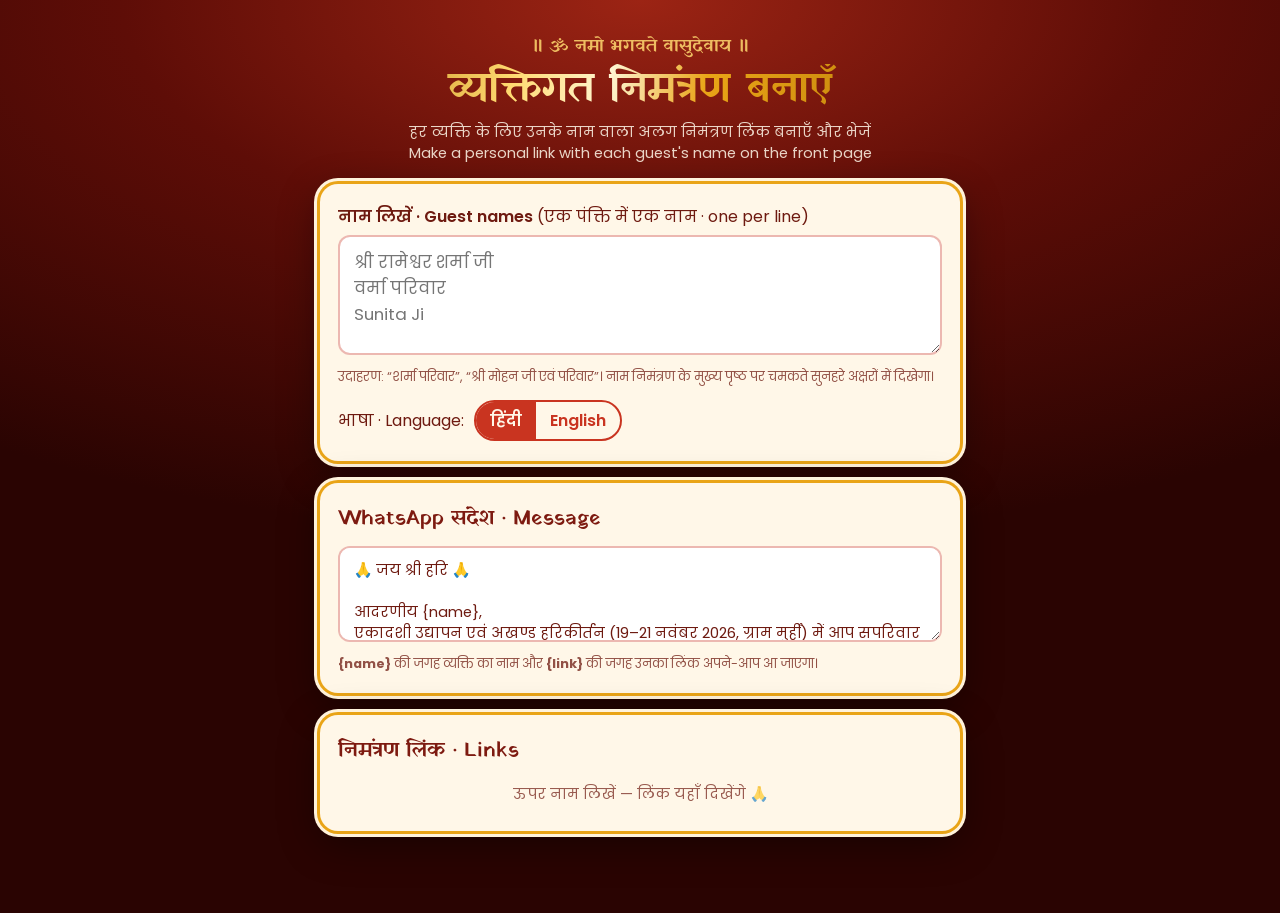
==== create.html @ a97f0918 "Add personal invitations with the guest's name on the front page - Animated gold name block on the l" ====
<!DOCTYPE html>
<html lang="hi">
<head>
  <meta charset="UTF-8" />
  <meta name="viewport" content="width=device-width, initial-scale=1.0, viewport-fit=cover" />
  <title>व्यक्तिगत निमंत्रण बनाएँ · Personal Invitations</title>
  <meta name="robots" content="noindex" />
  <meta name="theme-color" content="#6b0f0a" />
  <link rel="icon" href="data:image/svg+xml,<svg xmlns='http://www.w3.org/2000/svg' viewBox='0 0 100 100'><text y='.9em' font-size='90'>🪔</text></svg>" />
  <link rel="preconnect" href="https://fonts.googleapis.com" />
  <link rel="preconnect" href="https://fonts.gstatic.com" crossorigin />
  <link href="https://fonts.googleapis.com/css2?family=Yatra+One&family=Poppins:wght@400;600&display=swap" rel="stylesheet" />
  <style>
    :root { --red: #c93420; --maroon: #7d1a10; --gold: #e9a417; --gold-light: #ffd970; --cream: #fff7e8; --text: #6e1a10; }
    * { box-sizing: border-box; margin: 0; padding: 0; }
    html { background: #2a0402; }
    body {
      min-height: 100vh;
      font-family: "Poppins", system-ui, sans-serif;
      color: var(--text);
      background: radial-gradient(ellipse 90% 60% at 50% 0%, #9c2414 0%, #5e0d07 45%, #2a0402 100%) fixed;
      padding: 28px 16px 60px;
    }
    .wrap { max-width: 640px; margin: 0 auto; }
    header { text-align: center; color: var(--cream); margin-bottom: 20px; }
    header .om { font-family: "Yatra One", serif; color: var(--gold-light); font-size: 1.1rem; }
    h1 {
      font-family: "Yatra One", serif; font-weight: 400;
      font-size: clamp(1.9rem, 8vw, 2.6rem); line-height: 1.25; margin-top: 4px;
      background: linear-gradient(100deg, #b77a08, #ffd970 30%, #fff6d2 45%, #e9a417 60%, #b77a08);
      -webkit-background-clip: text; background-clip: text; color: transparent;
    }
    header p { opacity: .85; font-size: .92rem; margin-top: 6px; }
    .card {
      background: #fff7e8; border-radius: 18px; padding: 20px 18px;
      box-shadow: 0 0 0 3px var(--gold), 0 0 0 6px #fff3dc, 0 12px 40px rgba(0, 0, 0, .45);
      margin-bottom: 22px;
    }
    label { display: block; font-weight: 600; margin-bottom: 6px; }
    small.help { display: block; font-size: .8rem; opacity: .75; margin-top: 6px; }
    textarea {
      width: 100%; min-height: 120px; resize: vertical;
      font: inherit; font-size: 1.05rem; color: var(--text);
      padding: 12px 14px; border-radius: 12px;
      border: 2px solid rgba(201, 52, 32, .35); background: #fff;
    }
    textarea:focus { outline: none; border-color: var(--red); box-shadow: 0 0 0 3px rgba(233, 164, 23, .35); }
    .row { display: flex; flex-wrap: wrap; gap: 10px; align-items: center; margin-top: 14px; }
    .seg { display: inline-flex; border: 2px solid var(--red); border-radius: 999px; overflow: hidden; }
    .seg button { border: 0; background: transparent; color: var(--red); font: inherit; font-weight: 600; padding: 6px 14px; cursor: pointer; }
    .seg button[aria-pressed="true"] { background: var(--red); color: var(--cream); }
    .btn {
      display: inline-flex; align-items: center; justify-content: center; gap: 6px;
      border: 0; border-radius: 999px; cursor: pointer; text-decoration: none;
      font: inherit; font-weight: 600; font-size: .92rem; padding: 9px 16px;
      min-height: 40px;
    }
    .btn-gold { background: linear-gradient(135deg, #a86b05, #ffd970 35%, #e9a417 65%, #b77a08); color: #4e0a05; box-shadow: 0 4px 14px rgba(233, 164, 23, .45); }
    .btn-wa { background: #1fa855; color: #fff; }
    .btn-line { background: transparent; color: var(--red); box-shadow: inset 0 0 0 2px var(--red); }
    #list { list-style: none; display: grid; gap: 12px; }
    #list li {
      background: #fff; border-radius: 14px; padding: 12px 14px;
      border: 1.5px solid rgba(233, 164, 23, .6);
    }
    #list .nm { font-family: "Yatra One", serif; font-size: 1.25rem; color: var(--red); }
    #list .url { font-size: .76rem; opacity: .7; word-break: break-all; margin: 2px 0 10px; }
    #list .acts { display: flex; flex-wrap: wrap; gap: 8px; }
    .empty { text-align: center; opacity: .7; font-size: .92rem; padding: 6px 0; }
    .toast {
      position: fixed; left: 50%; bottom: 24px; transform: translate(-50%, 30px);
      background: #2a0402; color: var(--cream); padding: 10px 18px; border-radius: 999px;
      box-shadow: 0 0 0 2px var(--gold); opacity: 0; transition: .3s; pointer-events: none;
      font-size: .9rem; max-width: calc(100vw - 32px); text-align: center;
    }
    .toast.show { opacity: 1; transform: translate(-50%, 0); }
    h2 { font-family: "Yatra One", serif; font-weight: 400; color: var(--maroon); font-size: 1.3rem; margin-bottom: 12px; }
    .msg { width: 100%; min-height: 96px; font-size: .92rem; }
  </style>
</head>
<body>
  <div class="wrap">
    <header>
      <p class="om">॥ ॐ नमो भगवते वासुदेवाय ॥</p>
      <h1>व्यक्तिगत निमंत्रण बनाएँ</h1>
      <p>हर व्यक्ति के लिए उनके नाम वाला अलग निमंत्रण लिंक बनाएँ और भेजें<br>Make a personal link with each guest's name on the front page</p>
    </header>

    <section class="card">
      <label for="names">नाम लिखें · Guest names <span style="font-weight:400">(एक पंक्ति में एक नाम · one per line)</span></label>
      <textarea id="names" placeholder="श्री रामेश्वर शर्मा जी&#10;वर्मा परिवार&#10;Sunita Ji"></textarea>
      <small class="help">उदाहरण: “शर्मा परिवार”, “श्री मोहन जी एवं परिवार”। नाम निमंत्रण के मुख्य पृष्ठ पर चमकते सुनहरे अक्षरों में दिखेगा।</small>
      <div class="row">
        <span>भाषा · Language:</span>
        <div class="seg" id="langSeg" role="group" aria-label="Language">
          <button type="button" data-lang="hi" aria-pressed="true">हिंदी</button>
          <button type="button" data-lang="en" aria-pressed="false">English</button>
        </div>
      </div>
    </section>

    <section class="card">
      <h2>WhatsApp संदेश · Message</h2>
      <textarea id="msg" class="msg"></textarea>
      <small class="help"><b>{name}</b> की जगह व्यक्ति का नाम और <b>{link}</b> की जगह उनका लिंक अपने-आप आ जाएगा।</small>
    </section>

    <section class="card">
      <h2>निमंत्रण लिंक · Links</h2>
      <ul id="list"></ul>
      <p class="empty" id="empty">ऊपर नाम लिखें — लिंक यहाँ दिखेंगे 🙏</p>
    </section>
  </div>
  <div class="toast" id="toast" role="status" aria-live="polite"></div>

  <script>
  (() => {
    const $ = (id) => document.getElementById(id);
    const store = {
      get(k) { try { return localStorage.getItem(k); } catch (_) { return null; } },
      set(k, v) { try { localStorage.setItem(k, v); } catch (_) {} },
    };
    const base = new URL("./", location.href).href; // the invitation lives next to this page
    const DEFAULT_MSG = {
      hi: "🙏 जय श्री हरि 🙏\n\nआदरणीय {name},\nएकादशी उद्यापन एवं अखण्ड हरिकीर्तन (19–21 नवंबर 2026, ग्राम मुर्हीं) में आप सपरिवार सादर आमंत्रित हैं।\n\nआपका व्यक्तिगत निमंत्रण 👇\n{link}",
      en: "🙏 Jai Shri Hari 🙏\n\nDear {name},\nYou and your family are warmly invited to the Ekadashi Udyapan & Akhand Harikirtan (19–21 November 2026, Village Murhi).\n\nYour personal invitation 👇\n{link}",
    };
    let lang = store.get("mk-lang") === "en" ? "en" : "hi";
    $("names").value = store.get("mk-names") || "";
    $("msg").value = store.get("mk-msg-" + lang) || DEFAULT_MSG[lang];

    const clean = (n) => n.replace(/\s+/g, " ").trim().slice(0, 60);
    const linkFor = (name) => {
      const u = new URL(base);
      u.searchParams.set("guest", name);
      if (lang === "en") u.searchParams.set("lang", "en");
      return u.href;
    };
    const message = (name) => $("msg").value.split("{name}").join(name).split("{link}").join(linkFor(name));

    let toastT;
    function toast(t) {
      $("toast").textContent = t; $("toast").classList.add("show");
      clearTimeout(toastT); toastT = setTimeout(() => $("toast").classList.remove("show"), 2200);
    }
    async function copy(text) {
      try { await navigator.clipboard.writeText(text); }
      catch (_) {
        const ta = document.createElement("textarea"); ta.value = text; document.body.appendChild(ta);
        ta.select(); document.execCommand("copy"); ta.remove();
      }
      toast("कॉपी हो गया ✓ Copied");
    }
    function btn(cls, label, onClick, href) {
      const el = document.createElement(href ? "a" : "button");
      el.className = "btn " + cls; el.textContent = label;
      if (href) { el.href = href; el.target = "_blank"; el.rel = "noopener"; }
      else { el.type = "button"; el.addEventListener("click", onClick); }
      return el;
    }

    function render() {
      const names = [...new Set($("names").value.split(/\n|,/).map(clean).filter(Boolean))];
      const list = $("list"); list.textContent = "";
      $("empty").hidden = names.length > 0;
      names.forEach((name) => {
        const li = document.createElement("li");
        const nm = document.createElement("div"); nm.className = "nm"; nm.textContent = name;
        const url = document.createElement("div"); url.className = "url"; url.textContent = linkFor(name);
        const acts = document.createElement("div"); acts.className = "acts";
        acts.append(
          btn("btn-wa", "💬 WhatsApp", null, "https://wa.me/?text=" + encodeURIComponent(message(name))),
          btn("btn-gold", "📋 संदेश कॉपी", () => copy(message(name))),
          btn("btn-line", "🔗 लिंक कॉपी", () => copy(linkFor(name))),
          btn("btn-line", "👁️ देखें", null, linkFor(name)),
        );
        li.append(nm, url, acts);
        list.appendChild(li);
      });
    }

    function setLang(l) {
      lang = l; store.set("mk-lang", l);
      document.querySelectorAll("#langSeg button").forEach((b) => b.setAttribute("aria-pressed", String(b.dataset.lang === l)));
      $("msg").value = store.get("mk-msg-" + l) || DEFAULT_MSG[l];
      render();
    }
    document.querySelectorAll("#langSeg button").forEach((b) => b.addEventListener("click", () => setLang(b.dataset.lang)));
    $("names").addEventListener("input", () => { store.set("mk-names", $("names").value); render(); });
    $("msg").addEventListener("input", () => { store.set("mk-msg-" + lang, $("msg").value); render(); });
    setLang(lang);
  })();
  </script>
</body>
</html>
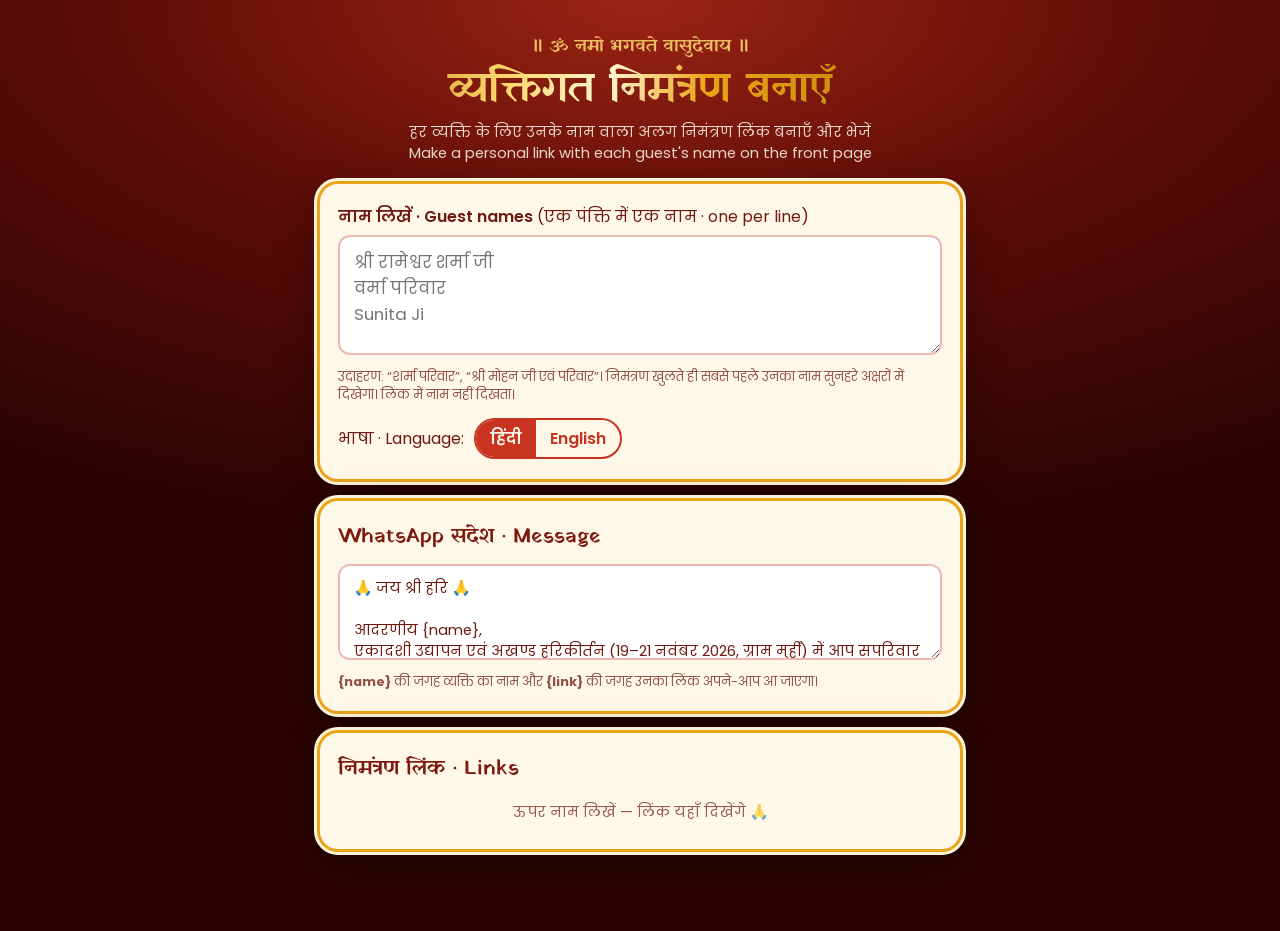
==== commit 23d4b6e8: "Show the guest's name first, and hide the name in the link - New full-screen name intro before the t" ====
--- a/create.html
+++ b/create.html
@@ -89,7 +89,7 @@
     <section class="card">
       <label for="names">नाम लिखें · Guest names <span style="font-weight:400">(एक पंक्ति में एक नाम · one per line)</span></label>
       <textarea id="names" placeholder="श्री रामेश्वर शर्मा जी&#10;वर्मा परिवार&#10;Sunita Ji"></textarea>
-      <small class="help">उदाहरण: “शर्मा परिवार”, “श्री मोहन जी एवं परिवार”। नाम निमंत्रण के मुख्य पृष्ठ पर चमकते सुनहरे अक्षरों में दिखेगा।</small>
+      <small class="help">उदाहरण: “शर्मा परिवार”, “श्री मोहन जी एवं परिवार”। निमंत्रण खुलते ही सबसे पहले उनका नाम सुनहरे अक्षरों में दिखेगा। लिंक में नाम नहीं दिखता।</small>
       <div class="row">
         <span>भाषा · Language:</span>
         <div class="seg" id="langSeg" role="group" aria-label="Language">
@@ -113,6 +113,7 @@
   </div>
   <div class="toast" id="toast" role="status" aria-live="polite"></div>
 
+  <script src="name-code.js"></script>
   <script>
   (() => {
     const $ = (id) => document.getElementById(id);
@@ -130,12 +131,8 @@
     $("msg").value = store.get("mk-msg-" + lang) || DEFAULT_MSG[lang];
 
     const clean = (n) => n.replace(/\s+/g, " ").trim().slice(0, 60);
-    const linkFor = (name) => {
-      const u = new URL(base);
-      u.searchParams.set("guest", name);
-      if (lang === "en") u.searchParams.set("lang", "en");
-      return u.href;
-    };
+    // the name is turned into a code, so the link doesn't show it
+    const linkFor = (name) => base + "?i=" + NameCode.encode(name, lang);
     const message = (name) => $("msg").value.split("{name}").join(name).split("{link}").join(linkFor(name));
 
     let toastT;
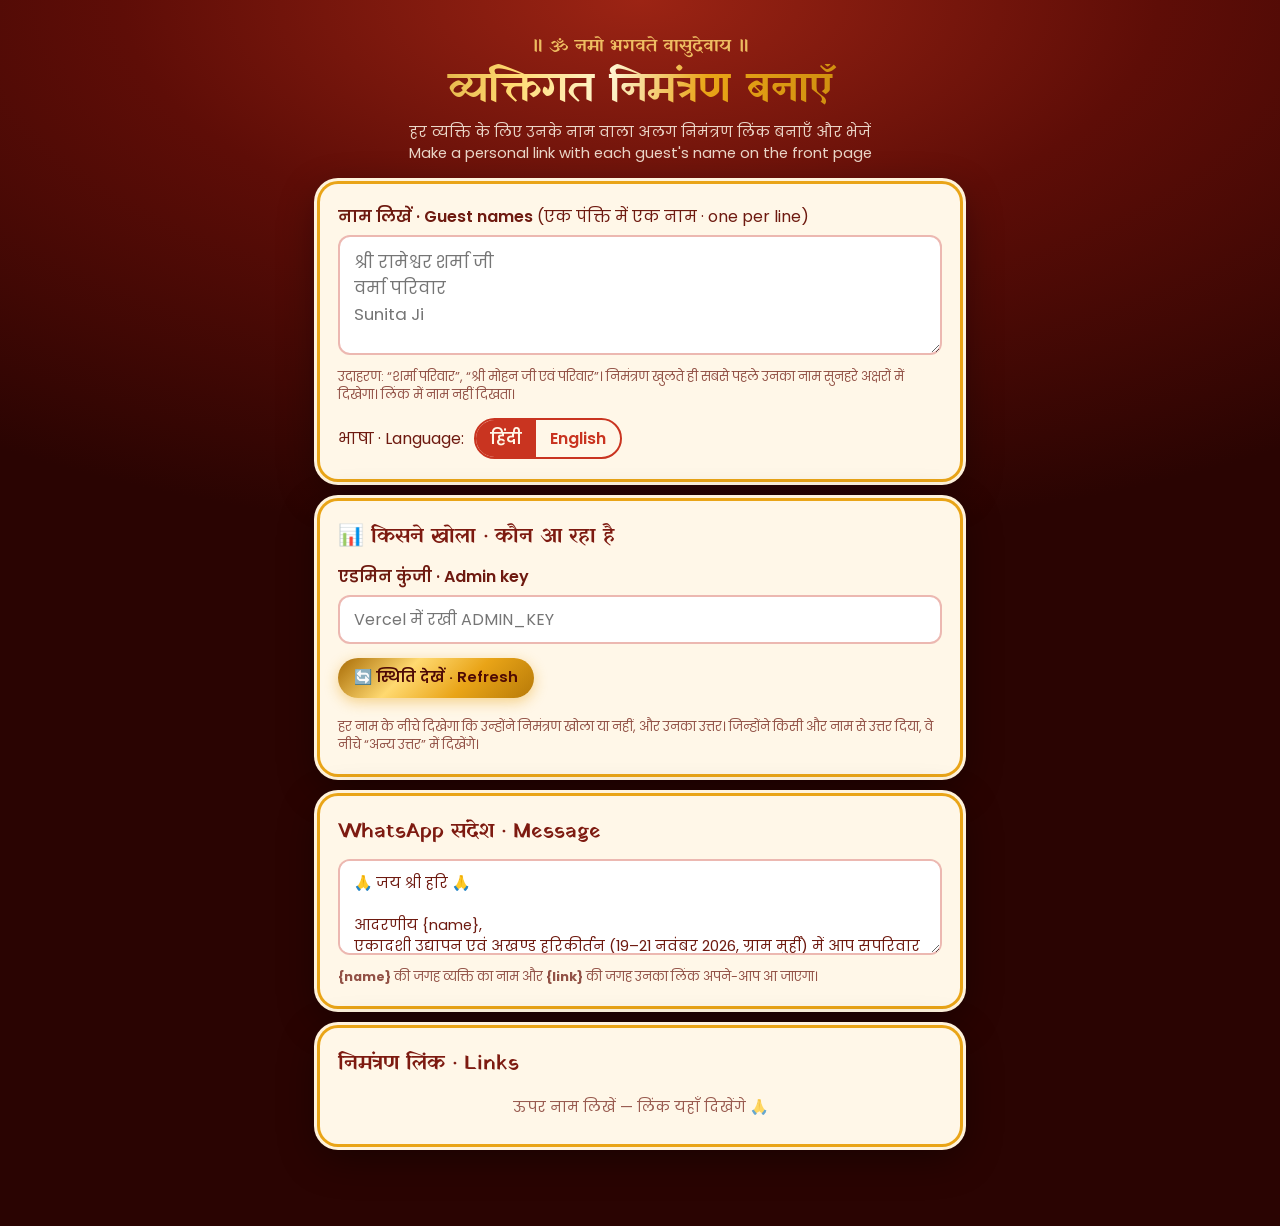
==== commit 9ef3a5f6: "Add open tracking, RSVP, personal status card and day-by-day updates - api/track, api/rsvp, api/stat" ====
--- a/create.html
+++ b/create.html
@@ -76,6 +76,21 @@
     .toast.show { opacity: 1; transform: translate(-50%, 0); }
     h2 { font-family: "Yatra One", serif; font-weight: 400; color: var(--maroon); font-size: 1.3rem; margin-bottom: 12px; }
     .msg { width: 100%; min-height: 96px; font-size: .92rem; }
+    input.key { width: 100%; font: inherit; padding: 10px 14px; border-radius: 12px; border: 2px solid rgba(201, 52, 32, .35); }
+    .sum { display: grid; grid-template-columns: repeat(auto-fit, minmax(110px, 1fr)); gap: 8px; margin-top: 14px; }
+    .sum div { background: #fff; border: 1.5px solid rgba(233, 164, 23, .6); border-radius: 12px; padding: 8px; text-align: center; }
+    .sum b { display: block; font-size: 1.5rem; color: var(--red); }
+    .sum small { font-size: .78rem; opacity: .8; }
+    .st { display: flex; flex-wrap: wrap; gap: 6px; margin: 2px 0 8px; }
+    .chip { font-size: .78rem; padding: 2px 10px; border-radius: 999px; background: #f3e6d0; }
+    .chip.open { background: #e3f1ff; color: #144f8a; }
+    .chip.no-open { background: #f4f4f4; color: #777; }
+    .chip.yes { background: #dff4e5; color: #1d7339; }
+    .chip.maybe { background: #fff1cc; color: #8a5a00; }
+    .chip.nope { background: #fde2dd; color: #9b2b1b; }
+    .note { font-size: .85rem; font-style: italic; margin: -4px 0 8px; opacity: .85; }
+    #others li { background: #fff; border-radius: 12px; padding: 10px 14px; border: 1.5px solid rgba(233, 164, 23, .6); }
+    .err { color: var(--red); font-size: .88rem; margin-top: 8px; }
   </style>
 </head>
 <body>
@@ -96,6 +111,20 @@
           <button type="button" data-lang="hi" aria-pressed="true">हिंदी</button>
           <button type="button" data-lang="en" aria-pressed="false">English</button>
         </div>
+      </div>
+    </section>
+
+    <section class="card">
+      <h2>📊 किसने खोला · कौन आ रहा है</h2>
+      <label for="key">एडमिन कुंजी · Admin key</label>
+      <input id="key" class="key" type="password" autocomplete="off" placeholder="Vercel में रखी ADMIN_KEY" />
+      <div class="row"><button class="btn btn-gold" id="refresh" type="button">🔄 स्थिति देखें · Refresh</button></div>
+      <p class="err" id="err" hidden></p>
+      <div class="sum" id="sum" hidden></div>
+      <small class="help">हर नाम के नीचे दिखेगा कि उन्होंने निमंत्रण खोला या नहीं, और उनका उत्तर। जिन्होंने किसी और नाम से उत्तर दिया, वे नीचे “अन्य उत्तर” में दिखेंगे।</small>
+      <div id="othersBox" hidden>
+        <h2 style="margin-top:16px">अन्य उत्तर · Other replies</h2>
+        <ul id="others" style="list-style:none;display:grid;gap:10px"></ul>
       </div>
     </section>
 
@@ -156,10 +185,66 @@
       return el;
     }
 
+    let status = null; // name -> { opens, lastOpen, rsvp }
+    const fmt = (iso) => {
+      try { return new Date(iso).toLocaleString("hi-IN", { day: "numeric", month: "short", hour: "numeric", minute: "2-digit" }); } catch (_) { return ""; }
+    };
+    const RS = { yes: ["yes", "✅ आएँगे"], maybe: ["maybe", "🤔 शायद"], no: ["nope", "❌ नहीं आ पाएँगे"] };
+    function chipsFor(g) {
+      const box = document.createElement("div");
+      const st = document.createElement("div"); st.className = "st";
+      const chip = (cls, t) => { const c = document.createElement("span"); c.className = "chip " + cls; c.textContent = t; st.appendChild(c); };
+      if (g && g.opens) chip("open", `👁️ खोला · ${g.opens} बार · ${fmt(g.lastOpen)}`);
+      else chip("no-open", "⏳ अभी नहीं खोला");
+      if (g && g.rsvp) {
+        const [cls, t] = RS[g.rsvp.status] || ["", g.rsvp.status];
+        chip(cls, t + (g.rsvp.people ? ` · ${g.rsvp.people} लोग` : ""));
+      }
+      box.appendChild(st);
+      if (g && g.rsvp && g.rsvp.note) { const n = document.createElement("p"); n.className = "note"; n.textContent = "“" + g.rsvp.note + "”"; box.appendChild(n); }
+      return box;
+    }
+    async function refresh() {
+      const key = $("key").value.trim();
+      store.set("mk-key", key);
+      $("err").hidden = true;
+      if (!key) { $("err").hidden = false; $("err").textContent = "कुंजी लिखें · Enter the admin key"; return; }
+      try {
+        const r = await fetch("api/status", { headers: { "x-admin-key": key }, cache: "no-store" });
+        const j = await r.json().catch(() => ({}));
+        if (!r.ok) throw new Error(r.status === 401 ? "कुंजी गलत है · Wrong key" : r.status === 503 ? "स्टोरेज या ADMIN_KEY अभी सेट नहीं है · Storage / ADMIN_KEY not set up yet" : "त्रुटि · Error " + r.status);
+        status = {};
+        (j.guests || []).forEach((g) => { status[g.name] = g; });
+        render();
+        toast("स्थिति अपडेट ✓");
+      } catch (e) {
+        $("err").hidden = false;
+        $("err").textContent = e.message === "Failed to fetch" ? "सर्वर से जुड़ नहीं पाए · Could not reach the server" : e.message;
+      }
+    }
+    function renderSummary(names) {
+      if (!status) return;
+      const all = Object.values(status);
+      const opened = names.filter((n) => status[n] && status[n].opens).length;
+      const by = (s) => all.filter((g) => g.rsvp && g.rsvp.status === s);
+      const ppl = by("yes").reduce((a, g) => a + (g.rsvp.people || 0), 0);
+      const sum = $("sum"); sum.hidden = false; sum.textContent = "";
+      [[`${opened}/${names.length}`, "खोला · opened"], [by("yes").length, "आएँगे · coming"], [ppl, "कुल लोग · people"], [by("maybe").length, "शायद · maybe"], [by("no").length, "नहीं · not coming"]]
+        .forEach(([v, l]) => { const d = document.createElement("div"); const b = document.createElement("b"); b.textContent = v; const sm = document.createElement("small"); sm.textContent = l; d.append(b, sm); sum.appendChild(d); });
+      // replies under names that are not in the list (e.g. typed by the guest)
+      const others = all.filter((g) => g.rsvp && !names.includes(g.name));
+      $("othersBox").hidden = others.length === 0;
+      const ul = $("others"); ul.textContent = "";
+      others.forEach((g) => { const li = document.createElement("li"); const nm = document.createElement("div"); nm.className = "nm"; nm.textContent = g.name; li.append(nm, chipsFor(g)); ul.appendChild(li); });
+    }
+    $("key").value = store.get("mk-key") || "";
+    $("refresh").addEventListener("click", refresh);
+
     function render() {
       const names = [...new Set($("names").value.split(/\n|,/).map(clean).filter(Boolean))];
       const list = $("list"); list.textContent = "";
       $("empty").hidden = names.length > 0;
+      renderSummary(names);
       names.forEach((name) => {
         const li = document.createElement("li");
         const nm = document.createElement("div"); nm.className = "nm"; nm.textContent = name;
@@ -171,7 +256,8 @@
           btn("btn-line", "🔗 लिंक कॉपी", () => copy(linkFor(name))),
           btn("btn-line", "👁️ देखें", null, linkFor(name)),
         );
-        li.append(nm, url, acts);
+        if (status) li.append(nm, chipsFor(status[name]), url, acts);
+        else li.append(nm, url, acts);
         list.appendChild(li);
       });
     }
